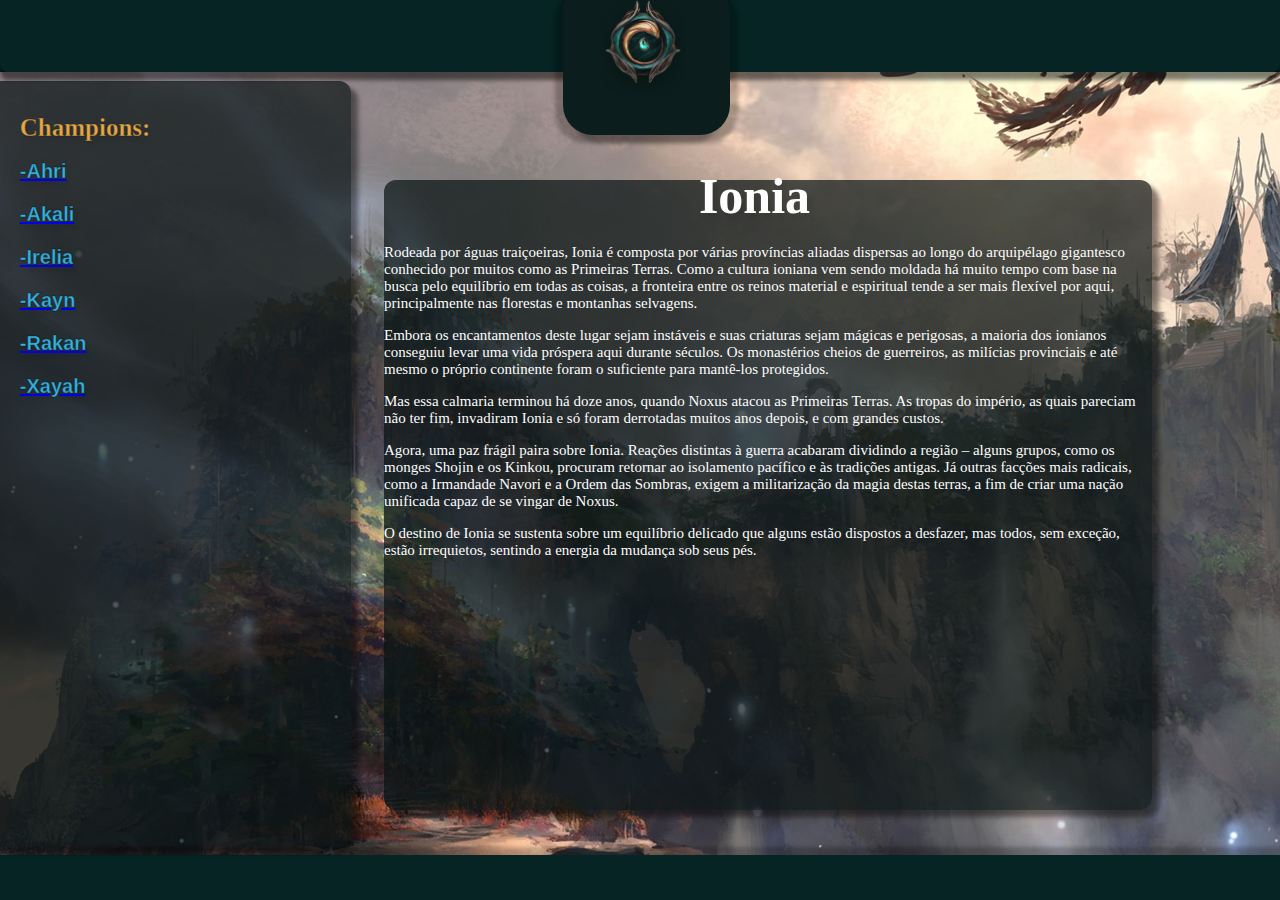
==== index.html @ b926d7dc "esboço pagina inicial finalizado" ====
<!DOCTYPE html>
<html lang="pt-br">
<head>
    <meta charset="UTF-8">
    <meta http-equiv="X-UA-Compatible" content="IE=edge">
    <meta name="viewport" content="width=device-width, initial-scale=1.0">
    <title>Document</title>
    <link rel="stylesheet" href="css/style.css" type="text/css">
</head>
<body>

    <div class="wrapper">
        <div class="bgimage">
        </div>
        <div class="top"></div>
        <div class="support-icon">
            <img class="ioniaicon" src="css/img/ionialogo.webp"></div>
        <div class="bottom"></div>
            
        <div class="bgtext">
            <p class="titulotext">Ionia</p>
            <p class="ioniatext1">Rodeada por águas traiçoeiras, Ionia é composta por várias províncias aliadas dispersas ao longo do arquipélago gigantesco conhecido por muitos como as Primeiras Terras. Como a cultura ioniana vem sendo moldada há muito tempo com base na busca pelo equilíbrio em todas as coisas, a fronteira entre os reinos material e espiritual tende a ser mais flexível por aqui, principalmente nas florestas e montanhas selvagens.</p>
            <p class="ioniatext2">Embora os encantamentos deste lugar sejam instáveis e suas criaturas sejam mágicas e perigosas, a maioria dos ionianos conseguiu levar uma vida próspera aqui durante séculos. Os monastérios cheios de guerreiros, as milícias provinciais e até mesmo o próprio continente foram o suficiente para mantê-los protegidos.</p>
            <p class="ioniatext3">Mas essa calmaria terminou há doze anos, quando Noxus atacou as Primeiras Terras. As tropas do império, as quais pareciam não ter fim, invadiram Ionia e só foram derrotadas muitos anos depois, e com grandes custos.</p>
            <p class="ioniatext4">Agora, uma paz frágil paira sobre Ionia. Reações distintas à guerra acabaram dividindo a região – alguns grupos, como os monges Shojin e os Kinkou, procuram retornar ao isolamento pacífico e às tradições antigas. Já outras facções mais radicais, como a Irmandade Navori e a Ordem das Sombras, exigem a militarização da magia destas terras, a fim de criar uma nação unificada capaz de se vingar de Noxus.</p>
            <p class="ioniatext5">O destino de Ionia se sustenta sobre um equilíbrio delicado que alguns estão dispostos a desfazer, mas todos, sem exceção, estão irrequietos, sentindo a energia da mudança sob seus pés.</p>
        </div>
       
    <div class="menu">
            <p class="champions">Champions:</p>
            <a href="ahri.html"><p class="ahri">-Ahri</p></a>
            <a href="akali.html"><p class="akali">-Akali</p></a>
            <a href="irelia.html"><p class="irelia">-Irelia</p></a>
            <a href="kayn.html"><p class="kayn">-Kayn</p></a>
            <a href="rakan.html"><p class="rakan">-Rakan</p></a>
            <a href="xayah.html"><p class="xayah">-Xayah</p></a>
        </div>
        
    </div>
    

</body>
</html>
---- css/style.css ----
@font-face {
    font-family: 'lol-font';
    src: url('font/lol-font.ttf') format('truetype');
  }

.wrapper{
    position: absolute;
    width: 100%;
    height: 100%;
    left: 0%;
    top: 0%;
    background-color: #052423;
}

.top{
    position: absolute;
    width: 100%;
    height: 8%;
    left: 0%;
    top: 0%;
    background: #052423;
    box-shadow: 0px 8px 4px #00000080;
    border-radius: 8px;
}

.support-icon{
    position: absolute;
    width: 13%;
    height: 17%;
    top: -2%;
    left: 44%;
    background: #0b1d1c;
    box-shadow: -8px 8px 4px #00000040, 8px 8px 4px #00000040;
    border-radius: 30px;
}

.ioniaicon{
    position: relative;
    max-width: 52%;
    max-height: auto;
    top: 10%;
    left: 22%;
}

.bottom{
    position: absolute;
    width: 100%;
    height: 5%;
    left: 0%;
    top: 95%;
    background: #052423;
    box-shadow: 8px -8px 4px #00000040, 8px 8px 4px #00000040;
}

.menu{
    position: absolute;
    width: 368px;
    height: 85%;
    left: -17px;
    top: 9%;
    background: #091212b3;
    border-radius: 12px;
    box-shadow: 5px 5px 4px #00000040, 8px 8px 4px #00000040;
}


.bgimage{
    position: relative;
    width: 100%;
    height: 88%;
    left: 0%;
    top: 8%;
    background-image: url("img/ioniapaisagem.jpg");  
}

.bgtext{
    position: absolute;
    width: 60%;
    height: 70%;
    right: 10%;
    top: 20%;
    background: #091212b3;
    border-radius: 12px;
    box-shadow: 5px 5px 4px #00000040, 8px 8px 4px #00000040;
}

.titulotext{
    position: relative;
    font-size: 50px;
    font-weight: 600; 
    top: -10%;
    left: 41%;
    color: #fdfdfd;
    -webkit-text-stroke: 0px #0b1d1c;
    text-shadow: 3px 5px 4px #00000017;
}

.ioniatext1{
    position: relative;
    font-size: 15px;
    top: -15%;
    left: 0%;
    color: #fdfdfd;
}

.ioniatext2{
    position: relative;
    font-size: 15px;
    top: -15%;
    left: 0%;
    color: #fdfdfd;
}

.ioniatext3{
    position: relative;
    font-size: 15px;
    top: -15%;
    left: 0%;
    color: #fdfdfd;
}

.ioniatext4{
    position: relative;
    font-size: 15px;
    top: -15%;
    left: 0%;
    color: #fdfdfd;
}

.ioniatext5{
    position: relative;
    font-size: 15px;
    top: -15%;
    left: 0%;
    color: #fdfdfd;
}

.champions{
    position: relative;
    font-size: 25px;
    font-weight: 600; 
    top: 1%;
    left: 10%;
    color: #e7a644;
    -webkit-text-stroke: 1px #0b1d1c63;
    text-shadow: 3px 5px 4px #00000017;
}

.ahri{
     font-family: Helvetica, Arial, sans-serif;
    position: relative;
    font-size: 20px;
    font-weight: 600; 
    top: 0.1%;
    left: 10%;
    color: #37b2e2;
    -webkit-text-stroke: 1px #0b1d1c63;
    text-shadow: 3px 5px 4px #00000017;
}

.akali{
     font-family: Helvetica, Arial, sans-serif;
    position: relative;
    font-size: 20px;
    font-weight: 600; 
    top: 0.1%;
    left: 10%;
    color: #37b2e2;
    -webkit-text-stroke: 1px #0b1d1c63;
    text-shadow: 3px 5px 4px #00000017;
}

.irelia{
     font-family: Helvetica, Arial, sans-serif;
    position: relative;
    font-size: 20px;
    font-weight: 600; 
    top: 0.1%;
    left: 10%;
    color: #37b2e2;
    -webkit-text-stroke: 1px #0b1d1c63;
    text-shadow: 3px 5px 4px #00000017;
}

.kayn{
     font-family: Helvetica, Arial, sans-serif;
    position: relative;
    font-size: 20px;
    font-weight: 600; 
    top: 0.1%;
    left: 10%;
    color: #37b2e2;
    -webkit-text-stroke: 1px #0b1d1c63;
    text-shadow: 3px 5px 4px #00000017;
}

.rakan{
     font-family: Helvetica, Arial, sans-serif;
    position: relative;
    font-size: 20px;
    font-weight: 600; 
    top: 0.1%;
    left: 10%;
    color: #37b2e2;
    -webkit-text-stroke: 1px #0b1d1c63;
    text-shadow: 3px 5px 4px #00000017;
}

.xayah{
     font-family: Helvetica, Arial, sans-serif;
    position: relative;
    font-size: 20px;
    font-weight: 600; 
    top: 0.1%;
    left: 10%;
    color: #37b2e2;
    -webkit-text-stroke: 1px #0b1d1c63;
    text-shadow: 3px 5px 4px #00000017;
}
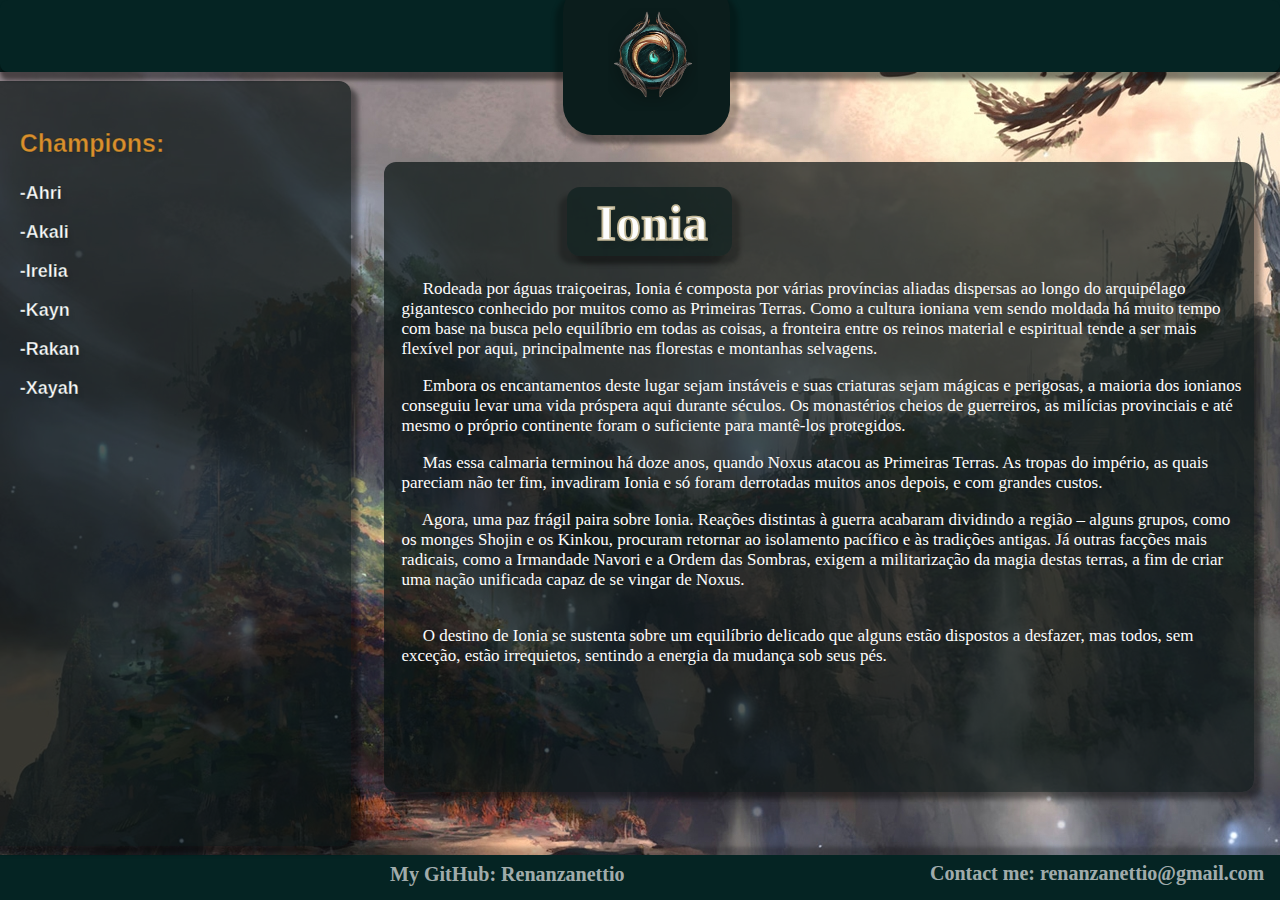
==== commit 62e4b59f: "versão final 25/05/2022" ====
--- a/index.html
+++ b/index.html
@@ -4,29 +4,36 @@
     <meta charset="UTF-8">
     <meta http-equiv="X-UA-Compatible" content="IE=edge">
     <meta name="viewport" content="width=device-width, initial-scale=1.0">
-    <title>Document</title>
+    <title>Ionia</title>
     <link rel="stylesheet" href="css/style.css" type="text/css">
 </head>
+<style>a {text-decoration: none;} </style>
 <body>
 
     <div class="wrapper">
         <div class="bgimage">
         </div>
+
         <div class="top"></div>
+
         <div class="support-icon">
-            <img class="ioniaicon" src="css/img/ionialogo.webp"></div>
-        <div class="bottom"></div>
+            <a href="index.html"><img class="ioniaicon" src="css/img/ionialogo.webp"></a></div>
+        <div class="footer">
+            <a href=https://github.com/renanzanettio><h1 class="text1-footer">My GitHub: Renanzanettio</h1></a>
+            <div class="div-text2-footer"><h1 class="text2-footer">Contact me: renanzanettio@gmail.com</h1></div>
+        </div>
             
         <div class="bgtext">
-            <p class="titulotext">Ionia</p>
-            <p class="ioniatext1">Rodeada por águas traiçoeiras, Ionia é composta por várias províncias aliadas dispersas ao longo do arquipélago gigantesco conhecido por muitos como as Primeiras Terras. Como a cultura ioniana vem sendo moldada há muito tempo com base na busca pelo equilíbrio em todas as coisas, a fronteira entre os reinos material e espiritual tende a ser mais flexível por aqui, principalmente nas florestas e montanhas selvagens.</p>
-            <p class="ioniatext2">Embora os encantamentos deste lugar sejam instáveis e suas criaturas sejam mágicas e perigosas, a maioria dos ionianos conseguiu levar uma vida próspera aqui durante séculos. Os monastérios cheios de guerreiros, as milícias provinciais e até mesmo o próprio continente foram o suficiente para mantê-los protegidos.</p>
-            <p class="ioniatext3">Mas essa calmaria terminou há doze anos, quando Noxus atacou as Primeiras Terras. As tropas do império, as quais pareciam não ter fim, invadiram Ionia e só foram derrotadas muitos anos depois, e com grandes custos.</p>
-            <p class="ioniatext4">Agora, uma paz frágil paira sobre Ionia. Reações distintas à guerra acabaram dividindo a região – alguns grupos, como os monges Shojin e os Kinkou, procuram retornar ao isolamento pacífico e às tradições antigas. Já outras facções mais radicais, como a Irmandade Navori e a Ordem das Sombras, exigem a militarização da magia destas terras, a fim de criar uma nação unificada capaz de se vingar de Noxus.</p>
-            <p class="ioniatext5">O destino de Ionia se sustenta sobre um equilíbrio delicado que alguns estão dispostos a desfazer, mas todos, sem exceção, estão irrequietos, sentindo a energia da mudança sob seus pés.</p>
+            <div class="bgtitle">
+            <p class="titulotext">Ionia</p></div>
+            <p class="ioniatext1">&emsp; Rodeada por águas traiçoeiras, Ionia é composta por várias províncias aliadas dispersas ao longo do arquipélago gigantesco conhecido por muitos como as Primeiras Terras. Como a cultura ioniana vem sendo moldada há muito tempo com base na busca pelo equilíbrio em todas as coisas, a fronteira entre os reinos material e espiritual tende a ser mais flexível por aqui, principalmente nas florestas e montanhas selvagens.</p>
+            <p class="ioniatext2">&emsp; Embora os encantamentos deste lugar sejam instáveis e suas criaturas sejam mágicas e perigosas, a maioria dos ionianos conseguiu levar uma vida próspera aqui durante séculos. Os monastérios cheios de guerreiros, as milícias provinciais e até mesmo o próprio continente foram o suficiente para mantê-los protegidos.</p>
+            <p class="ioniatext3">&emsp; Mas essa calmaria terminou há doze anos, quando Noxus atacou as Primeiras Terras. As tropas do império, as quais pareciam não ter fim, invadiram Ionia e só foram derrotadas muitos anos depois, e com grandes custos.</p>
+            <p class="ioniatext4">&emsp; Agora, uma paz frágil paira sobre Ionia. Reações distintas à guerra acabaram dividindo a região – alguns grupos, como os monges Shojin e os Kinkou, procuram retornar ao isolamento pacífico e às tradições antigas. Já outras facções mais radicais, como a Irmandade Navori e a Ordem das Sombras, exigem a militarização da magia destas terras, a fim de criar uma nação unificada capaz de se vingar de Noxus.</p>
+            <p class="ioniatext5">&emsp; O destino de Ionia se sustenta sobre um equilíbrio delicado que alguns estão dispostos a desfazer, mas todos, sem exceção, estão irrequietos, sentindo a energia da mudança sob seus pés.</p>
         </div>
-       
-    <div class="menu">
+    
+        <div class="menu">
             <p class="champions">Champions:</p>
             <a href="ahri.html"><p class="ahri">-Ahri</p></a>
             <a href="akali.html"><p class="akali">-Akali</p></a>
--- a/css/style.css
+++ b/css/style.css
@@ -23,6 +23,45 @@
     border-radius: 8px;
 }
 
+
+.textback{
+    font-family: 'Segoe UI', Tahoma, Geneva, Verdana, sans-serif;
+    position: relative;
+    font-size: 18px;
+    font-weight: 600; 
+    top: 40%;
+    left: -14%;
+    color: #ffa500;
+    -webkit-text-stroke: 1px #0b1d1c63;
+    text-shadow: 3px 5px 4px #00000017;
+}
+
+.textback:hover{
+    font-family: 'Segoe UI', Tahoma, Geneva, Verdana, sans-serif;
+    position: relative;
+    font-size: 20px;
+    font-weight: 600; 
+    top: 20%;
+    left: -14%;
+    color: #ffa500;
+    -webkit-text-stroke: 1px #0b1d1c63;
+    text-shadow: 3px 5px 4px #00000017;
+}
+
+.back{
+    position: relative;
+    width: 20%;
+    height: 8%;
+    left: 5%;
+}
+
+.imgback{
+    position: absolute;
+    left: -23%;
+    top: -100%;
+    max-width: 25px;
+}
+
 .support-icon{
     position: absolute;
     width: 13%;
@@ -36,13 +75,21 @@
 
 .ioniaicon{
     position: relative;
-    max-width: 52%;
+    max-width: 90px;
     max-height: auto;
-    top: 10%;
-    left: 22%;
-}
-
-.bottom{
+    top: 17%;
+    left: 27%;
+}
+
+.ioniaicon:hover{
+    position: relative;
+    max-width: 100px;
+    max-height: auto;
+    top: 12%;
+    left: 25%;
+}
+
+.footer{
     position: absolute;
     width: 100%;
     height: 5%;
@@ -73,12 +120,23 @@
     background-image: url("img/ioniapaisagem.jpg");  
 }
 
+.bgtitle{
+    position: relative;
+    width: 19%;
+    height: 11%;
+    top: -4%;
+    left: 21%;
+    box-shadow: -8px 8px 4px #00000040, 8px 8px 4px #00000040;
+    background: #0b1d1ca4;
+    border-radius: 13px;
+}
+
 .bgtext{
     position: absolute;
-    width: 60%;
+    width: 68%;
     height: 70%;
-    right: 10%;
-    top: 20%;
+    right: 2%;
+    top: 18%;
     background: #091212b3;
     border-radius: 12px;
     box-shadow: 5px 5px 4px #00000040, 8px 8px 4px #00000040;
@@ -88,132 +146,313 @@
     position: relative;
     font-size: 50px;
     font-weight: 600; 
-    top: -10%;
-    left: 41%;
-    color: #fdfdfd;
-    -webkit-text-stroke: 0px #0b1d1c;
+    top: 10%;
+    left: 18%;
+    color: #fdfdfd;
+    -webkit-text-stroke: 1.7px #c4b998;
     text-shadow: 3px 5px 4px #00000017;
 }
 
 .ioniatext1{
     position: relative;
-    font-size: 15px;
-    top: -15%;
-    left: 0%;
+    font-size: 17px;
+    top: -3%;
+    left: 2%;
+    margin-right: 3%;
     color: #fdfdfd;
 }
 
 .ioniatext2{
     position: relative;
-    font-size: 15px;
-    top: -15%;
-    left: 0%;
+    font-size: 17px;
+    top: -3%;
+    left: 2%;
+    margin-right: 3%;
     color: #fdfdfd;
 }
 
 .ioniatext3{
     position: relative;
-    font-size: 15px;
-    top: -15%;
-    left: 0%;
+    font-size: 17px;
+    top: -3%;
+    left: 2%;
+    margin-right: 3%;
     color: #fdfdfd;
 }
 
 .ioniatext4{
     position: relative;
-    font-size: 15px;
-    top: -15%;
-    left: 0%;
+    font-size: 17px;
+    top: -3%;
+    left: 2%;
+    margin-right: 3%;
     color: #fdfdfd;
 }
 
 .ioniatext5{
     position: relative;
-    font-size: 15px;
-    top: -15%;
-    left: 0%;
+    font-size: 17px;
+    top: 0%;
+    left: 2%;
+    margin-right: 3%;
     color: #fdfdfd;
 }
 
 .champions{
+    font-family: 'Segoe UI', Tahoma, Geneva, Verdana, sans-serif;
     position: relative;
     font-size: 25px;
     font-weight: 600; 
-    top: 1%;
-    left: 10%;
-    color: #e7a644;
+    top: 3%;
+    left: 10%;
+    color: #da8f2d;
     -webkit-text-stroke: 1px #0b1d1c63;
     text-shadow: 3px 5px 4px #00000017;
 }
 
 .ahri{
-     font-family: Helvetica, Arial, sans-serif;
-    position: relative;
+    font-family: 'Segoe UI', Tahoma, Geneva, Verdana, sans-serif;
+    position: relative;
+    font-size: 18px;
+    font-weight: 600; 
+    top: 3%;
+    left: 10%;
+    color: #ffffff;
+    -webkit-text-stroke: 1px #0b1d1c63;
+    text-shadow: 3px 5px 4px #00000017;
+}
+
+.akali{
+     font-family: 'Segoe UI', Tahoma, Geneva, Verdana, sans-serif;
+    position: relative;
+    font-size: 18px;
+    font-weight: 600; 
+    top: 3%;
+    left: 10%;
+    color: #ffffff;
+    -webkit-text-stroke: 1px #0b1d1c63;
+    text-shadow: 3px 5px 4px #00000017;
+}
+
+.irelia{
+     font-family: 'Segoe UI', Tahoma, Geneva, Verdana, sans-serif;
+    position: relative;
+    font-size: 18px;
+    font-weight: 600; 
+    top: 3%;
+    left: 10%;
+    color: #ffffff;
+    -webkit-text-stroke: 1px #0b1d1c63;
+    text-shadow: 3px 5px 4px #00000017;
+}
+
+.kayn{
+     font-family: 'Segoe UI', Tahoma, Geneva, Verdana, sans-serif;
+    position: relative;
+    font-size: 18px;
+    font-weight: 600; 
+    top: 3%;
+    left: 10%;
+    color: #ffffff;
+    -webkit-text-stroke: 1px #0b1d1c63;
+    text-shadow: 3px 5px 4px #00000017;
+}
+
+.rakan{
+     font-family: 'Segoe UI', Tahoma, Geneva, Verdana, sans-serif;
+    position: relative;
+    font-size: 18px;
+    font-weight: 600; 
+    top: 3%;
+    left: 10%;
+    color: #ffffff;
+    -webkit-text-stroke: 1px #0b1d1c63;
+    text-shadow: 3px 5px 4px #00000017;
+}
+
+.xayah{
+     font-family: 'Segoe UI', Tahoma, Geneva, Verdana, sans-serif;
+    position: relative;
+    font-size: 18px;
+    font-weight: 600; 
+    top: 3%;
+    left: 10%;
+    color: #ffffff;
+    -webkit-text-stroke: 1px #0b1d1c63;
+    text-shadow: 3px 5px 4px #00000017;
+}
+
+.ahri-img{
+    margin-left: 7px;
+    max-width: auto;
+    max-height: 250px;
+}
+
+.ahri-imgs{
+    position: relative;
+    top: -20px;
+    left: 70px;
+}
+
+.ahri-antiga-img{
+    margin-left: 7px;
+    max-width: auto;
+    max-height: 250px;
+}
+
+.text-ahri-img{
+    margin-left: 150px;
+    font-size: 15px;
+    color: #fdfdfd;
+}
+
+.text-ahri-antiga-img{
+    margin-left: 590px;
+    font-size: 15px;
+    margin-top: -31px;
+    color: #fdfdfd;
+}
+
+.akali-img{
+    margin-left: 35px;
+    max-width: auto;
+    max-height: 250px;
+}
+
+.akali-imgs{
+    position: relative;
+    top: -20px;
+    left: 70px;
+}
+
+.akali-antiga-img{
+    margin-left: 7px;
+    max-width: auto;
+    max-height: 250px;
+}
+
+.text-akali-img{
+    margin-left: 180px;
+    font-size: 15px;
+    color: #fdfdfd;
+}
+
+.text-akali-antiga-img{
+    margin-left: 590px;
+    font-size: 15px;
+    margin-top: -31px;
+    color: #fdfdfd;
+}
+
+.irelia-img{
+    margin-left: 45px;
+    max-width: auto;
+    max-height: 250px;
+}
+
+.irelia-imgs{
+    position: relative;
+    top: -20px;
+    left: 70px;
+}
+
+.irelia-antiga-img{
+    margin-left: 7px;
+    max-width: auto;
+    max-height: 250px;
+}
+
+.text-irelia-img{
+    margin-left: 180px;
+    font-size: 15px;
+    color: #fdfdfd;
+}
+
+.text-irelia-antiga-img{
+    margin-left: 560px;
+    font-size: 15px;
+    margin-top: -31px;
+    color: #fdfdfd;
+}
+
+.kayn-img{
+    margin-left: 45px;
+    max-width: auto;
+    max-height: 250px;
+}
+
+.kayn-imgs{
+    position: relative;
+    top: -20px;
+    left: 70px;
+}
+
+.kayn-formas-img{
+    margin-left: 7px;
+    max-width: auto;
+    max-height: 250px;
+}
+
+.text-kayn-img{
+    margin-top: 0px;
+    margin-left: 180px;
+    font-size: 15px;
+    color: #fdfdfd;
+}
+
+.text-kayn-formas-img{
+    margin-top: 0px;
+    margin-left: 570px;
+    font-size: 15px;
+    margin-top: -31px;
+    color: #fdfdfd;
+}
+
+.rakan-img{
+    margin-left: -10px;
+    max-width: auto;
+    max-height: 250px;
+}
+
+.rakan-imgs{
+    position: relative;
+    top: -25px;
+    left: 70px;
+}
+
+.rakan-n-xayah-story-img{
+    margin-left: 7px;
+    max-width: auto;
+    max-height: 250px;
+}
+
+.text-rakan-img{
+    margin-top: 5px;
+    margin-left: 110px;
+    font-size: 15px;
+    color: #fdfdfd;
+}
+
+.text-rakan-n-xayah-story-img{
+    margin-left: 550px;
+    font-size: 15px;
+    margin-top: -31px;
+    color: #fdfdfd;
+}
+
+.text1-footer{
+    margin-top: 8px;
+    margin-left: 390px;
     font-size: 20px;
-    font-weight: 600; 
-    top: 0.1%;
-    left: 10%;
-    color: #37b2e2;
-    -webkit-text-stroke: 1px #0b1d1c63;
-    text-shadow: 3px 5px 4px #00000017;
-}
-
-.akali{
-     font-family: Helvetica, Arial, sans-serif;
-    position: relative;
+    color: #fdfdfda6;
+}
+
+.div-text2-footer{
+    margin-top: -37px;
+    margin-left: 930px;
+}
+
+.text2-footer{
     font-size: 20px;
-    font-weight: 600; 
-    top: 0.1%;
-    left: 10%;
-    color: #37b2e2;
-    -webkit-text-stroke: 1px #0b1d1c63;
-    text-shadow: 3px 5px 4px #00000017;
-}
-
-.irelia{
-     font-family: Helvetica, Arial, sans-serif;
-    position: relative;
-    font-size: 20px;
-    font-weight: 600; 
-    top: 0.1%;
-    left: 10%;
-    color: #37b2e2;
-    -webkit-text-stroke: 1px #0b1d1c63;
-    text-shadow: 3px 5px 4px #00000017;
-}
-
-.kayn{
-     font-family: Helvetica, Arial, sans-serif;
-    position: relative;
-    font-size: 20px;
-    font-weight: 600; 
-    top: 0.1%;
-    left: 10%;
-    color: #37b2e2;
-    -webkit-text-stroke: 1px #0b1d1c63;
-    text-shadow: 3px 5px 4px #00000017;
-}
-
-.rakan{
-     font-family: Helvetica, Arial, sans-serif;
-    position: relative;
-    font-size: 20px;
-    font-weight: 600; 
-    top: 0.1%;
-    left: 10%;
-    color: #37b2e2;
-    -webkit-text-stroke: 1px #0b1d1c63;
-    text-shadow: 3px 5px 4px #00000017;
-}
-
-.xayah{
-     font-family: Helvetica, Arial, sans-serif;
-    position: relative;
-    font-size: 20px;
-    font-weight: 600; 
-    top: 0.1%;
-    left: 10%;
-    color: #37b2e2;
-    -webkit-text-stroke: 1px #0b1d1c63;
-    text-shadow: 3px 5px 4px #00000017;
-}
+    color: #fdfdfda6;
+}